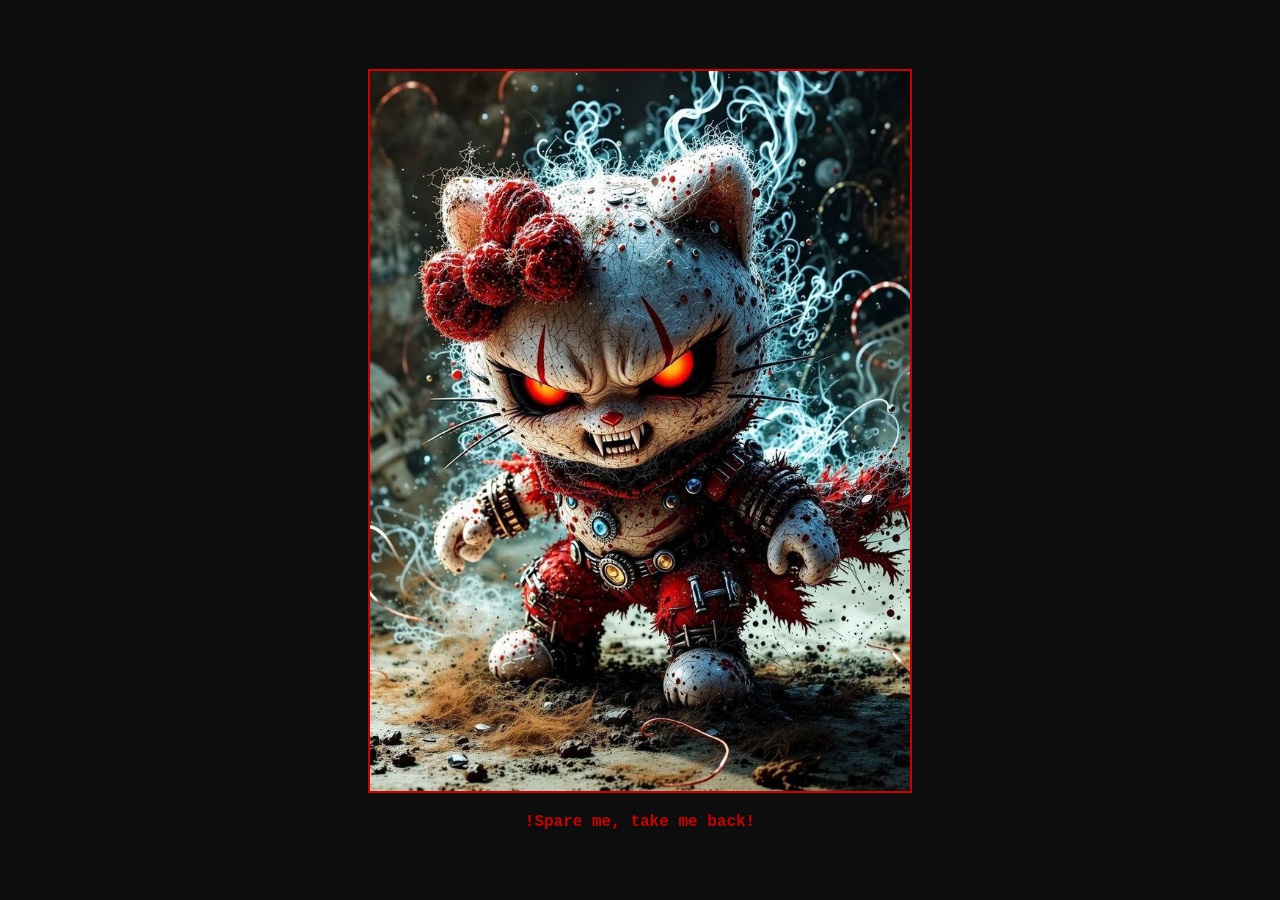
==== email.html @ a45e0446 "feat: add email, phone, and secretary pages with navigation links" ====
<!DOCTYPE html>
<html lang="en">
<head>
    <meta charset="UTF-8">
    <link rel="stylesheet" href="src/css/style.css">
    <link rel="icon" type="image/jpeg" href="src/img/Devil%20Cat.jpg">
    <title>Devil Cat Email</title></head>
<body class="secretary-page">

<img
        class="secretary-video"
        src="src/img/explosion.jpg"
        alt="Email Cat">

<a href="./index.html" class="back-link">
    !Spare me, take me back!
</a>

</body>
</html>
---- src/css/style.css ----
/* Общие настройки экрана */
body {
    background-color: #0d0d0d; /* Глубокий черный фон страницы */
    font-family: 'Arial', sans-serif;
    display: flex;
    justify-content: center;
    align-items: center;
    height: 100vh;
    margin: 0;
}

/* Стили горизонтальной визитки */
.card {
    background-color: #161616;
    width: 600px;
    height: 400px;
    box-sizing: border-box; /* Гарантирует, что размеры визитки останутся ровно 400px */
    padding: 20px;
    border-radius: 15px;
    border: 1px solid #222222;
    box-shadow: 0 10px 30px rgba(204, 0, 0, 0.15);
    position: relative;
}

/* Эффект при наведении мышки на визитку: тень загорается ярче */
.card:hover {
    transform: translateY(-5px); /* Визитка слегка приподнимается */
    box-shadow: 0 15px 40px rgba(204, 0, 0, 0.4); /* Тень становится больше и ярче */
}

/* Верхняя часть визитки: выстраиваем фото и текст в одну линию */
.card-header {
    display: flex;
    align-items: center;
    gap: 20px;
    margin-bottom: 20px;
}

/* Фотография кота в левом верхнем углу */
.profile-img {
    width: 100px;
    height: 100px;
    border-radius: 12px; /* Делаем углы фото слегка закругленными */
    object-fit: cover;
    border: 3px solid #cc0000; /* Грозная красная рамка */
}

/* Текстовая информация рядом с фото */
.profile-info {
    text-align: left;
}

h1 {
    font-size: 24px;
    color: #ffffff;
    margin: 0 0 5px 0;
    text-transform: uppercase; /* Все буквы заглавные */
    letter-spacing: 1px;
}

.job-title {
    color: #888888;
    font-size: 13px;
    margin: 0;
}

/* Блок управления музыкой */
.audio-block {
    background-color: #1f1f1f;
    padding: 10px;
    border-radius: 8px;
    margin-bottom: 20px;
    text-align: left;
}

.audio-label {
    color: #aaaaaa;
    font-size: 11px;
    margin: 0 0 5px 5px;
    text-transform: uppercase;
}

audio {
    width: 100%;
    height: 30px;
}

/* Блок с кнопками переводим на сетку Grid */
.links-container {
    display: grid;
    grid-template-columns: 1fr 1fr; /* Разделяет контейнер строго на две равные колонки */
    gap: 12px; /* Делаем зазоры чуть меньше для компактности */
    margin-bottom: 20px;
}

.card-link {
    position: relative;
    overflow: hidden; /* Скрываем искру, пока она находится за границами кнопки */
    display: block;
    background-color: #cc0000;
    color: #ffffff;
    text-decoration: none;
    padding: 8px 4px;
    font-size: 13px;
    border-radius: 6px;
    font-weight: bold;
    text-align: center;
    transition: background-color 0.3s, clip-path 0.3s;
}

/* Подготовка слоя с адской лавой */
.card-link::after {
    content: '';
    position: absolute;
    top: 0;
    left: -100%;
    width: 100%;
    height: 100%;
    /* Насыщенный оранжево-красный градиент раскаленной магмы */
    background: linear-gradient(90deg, transparent, #ff6600, #ff3300, transparent);
}

/* Эффект наведения: превращаем кнопку в обоюдоострое лезвие */
.card-link:hover {
    box-shadow: inset 0 0 15px #ff3300; /* Внутреннее горение */
    /* Сдвигаем углы на 20% к центру, делая боковые пики длиннее и острее */
    clip-path: polygon(20% 0%, 80% 0%, 100% 50%, 80% 100%, 20% 100%, 0% 50%);
}

/* Запуск БЕСКОНЕЧНОГО движения лавы при наведении */
.card-link:hover::after {
    animation: lava-flow 2s infinite linear;
}

/* Анимация непрерывного течения слева направо */
@keyframes lava-flow {
    0% {
        left: -100%;
    }
    100% {
        left: 100%;
    }
}

/* Стили для кнопки секретаря */
.card-link.secretary-link {
    grid-column: span 2; /* Заставляет кнопку занять обе колонки, то есть всю вторую строку */
    font-size: 11px;
    padding: 5px;
    background-color: #990000;
}

/* Создаем покадровую анимацию адского свечения */
@keyframes hellfire {
    0% {
        box-shadow: 0 0 5px rgba(204, 0, 0, 0.5);
    }
    50% {
        box-shadow: 0 0 20px rgba(204, 0, 0, 0.9); /* Тень становится шире и ярче */
    }
    100% {
        box-shadow: 0 0 5px rgba(204, 0, 0, 0.5);
    }
}

/* Эффект при наведении на кнопку связи */

/* Нижняя часть визитки: мелкий, строгий, не яркий шрифт */
.card-footer {
    border-top: 1px solid #222222; /* Тонкая разделительная линия */
    padding-top: 15px;
    text-align: left;
}

.contact-text {
    color: #555555; /* Очень приглушенный серый цвет, никакого оранжевого */
    font-size: 11px;
    margin: 3px 0;
    font-family: 'Courier New', monospace;
}

/* Страница секретаря */

.secretary-page {
    margin: 0;
    background-color: #0d0d0d;
    display: flex;
    flex-direction: column;
    align-items: center;
    justify-content: center;
    height: 100vh;
}

.secretary-video {
    max-width: 90%;
    max-height: 80vh;
    border: 2px solid #cc0000;
}

.back-link {
    margin-top: 20px;
    color: #cc0000;
    text-decoration: none;
    font-family: 'Courier New', monospace;
    font-weight: bold;
}

.back-link:hover {
    text-decoration: underline;
}
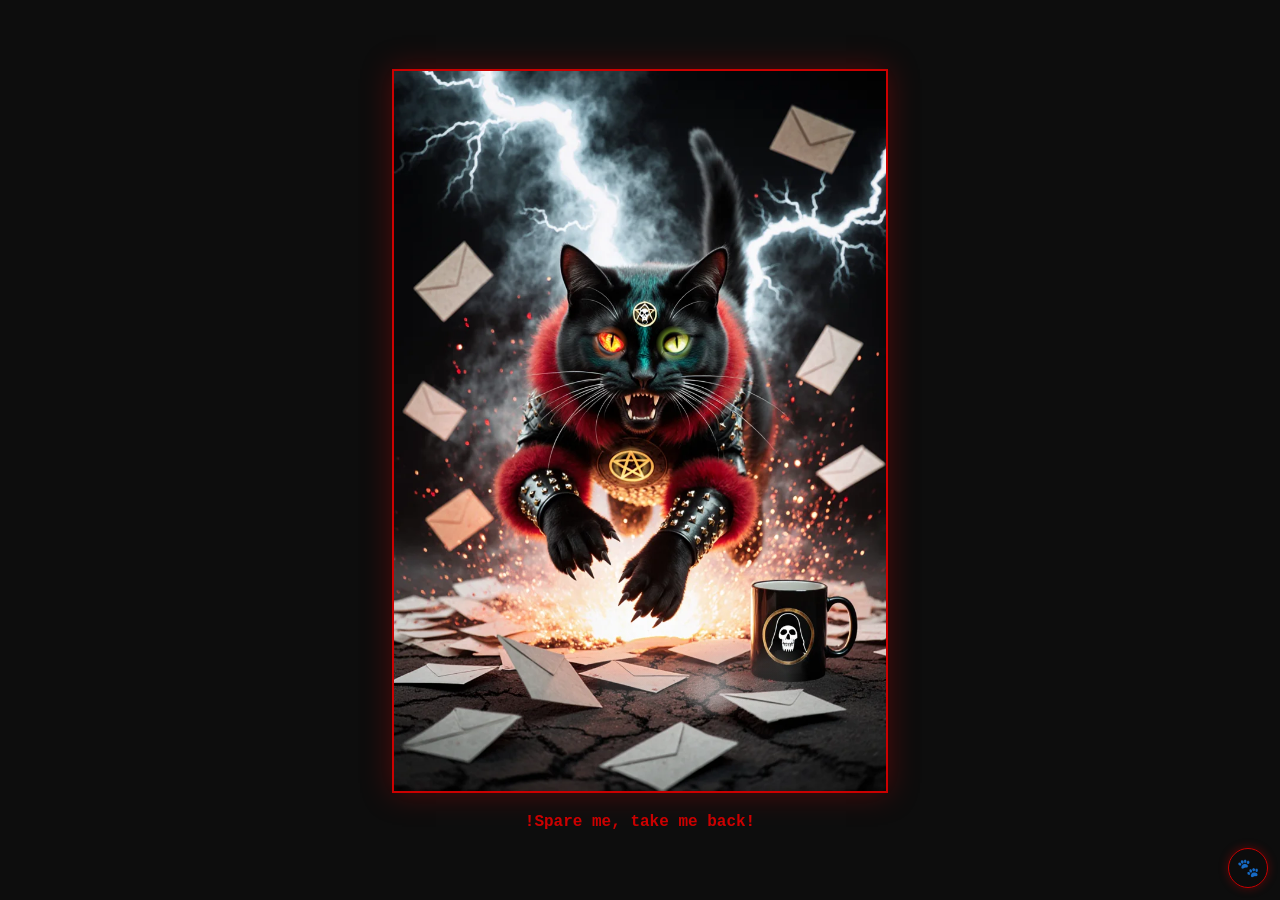
==== commit 13c49e16: "feat: add living pictures and surprises effects to HTML files and update README" ====
--- a/email.html
+++ b/email.html
@@ -2,19 +2,29 @@
 <html lang="en">
 <head>
     <meta charset="UTF-8">
+    <meta name="viewport" content="width=device-width, initial-scale=1.0">
     <link rel="stylesheet" href="src/css/style.css">
+    <link rel="stylesheet" href="src/css/alive.css">
+    <link rel="stylesheet" href="src/css/surprises.css">
     <link rel="icon" type="image/jpeg" href="src/img/Devil%20Cat.jpg">
     <title>Devil Cat Email</title></head>
 <body class="secretary-page">
 
-<img
-        class="secretary-video"
-        src="src/img/explosion.jpg"
-        alt="Email Cat">
+<!-- Живая картинка: глаза Василия горят, обе пентаграммы тлеют, кот дышит, от взрыва летят искры и дым,
+     бьют молнии. Координаты — в процентах картинки (src/js/alive.js). Прежняя картинка — src/img/explosion.jpg. -->
+<figure class="alive"
+        data-alive='{"eyes":[[43.9,37.9,3.8,"#ff5a14"],[57,37.9,3.8,"#b8f040"],[50.7,33.7,1.8,"#e8c070"],[48.1,54.8,4.2,"#ffcf5a"]],"pupils":[[43.9,37.9,2.7],[57,37.9,2.7]],"fx":["breath","embers","smoke","lightning"],"embersFrom":[20,80],"smokeFrom":[30,70]}'>
+    <div class="alive-body">
+        <img src="src/img/live/email.webp" width="832" height="1216"
+             alt="Devil Cat Vasily in studded leather armour leaps out of an exploding pile of letters under white lightning">
+    </div>
+</figure>
 
 <a href="./index.html" class="back-link">
     !Spare me, take me back!
 </a>
 
+<script src="src/js/alive.js" defer></script>
+<script src="src/js/surprises.js" defer></script>
 </body>
 </html>
--- a/src/css/style.css
+++ b/src/css/style.css
@@ -9,17 +9,41 @@
     margin: 0;
 }
 
-/* Стили горизонтальной визитки */
 .card {
     background-color: #161616;
-    width: 600px;
-    height: 400px;
-    box-sizing: border-box; /* Гарантирует, что размеры визитки останутся ровно 400px */
-    padding: 20px;
+    width: 95%; /* Визитка занимает 90% ширины экрана на мобильных */
+    max-width: 600px; /* Но не шире 600px на десктопе */
+    /*min-width: 400px; !* Минимальный размер, меньше которого не сжимаемся *!*/
+    height: auto; /* Позволяем высоте подстраиваться под контент */
+    min-height: 350px; /* Чтобы не была слишком плоской */
+    margin: 20px auto;
+    padding: 5vw; /* Отступы внутри карточки тоже станут относительными (5% от ширины вьюпорта) */
     border-radius: 15px;
     border: 1px solid #222222;
     box-shadow: 0 10px 30px rgba(204, 0, 0, 0.15);
     position: relative;
+    box-sizing: border-box;
+}
+
+/* Увеличиваем масштаб контента на смартфонах */
+@media (max-width: 600px) {
+    /* Сжимаем саму карточку */
+    .card {
+        padding: 15px 10px; /* Уменьшаем отступы по бокам и сверху/снизу */
+        min-height: auto; /* Убираем жесткую минимальную высоту */
+    }
+
+    /* Подтягиваем текст футера */
+    .card-footer {
+        padding-top: 10px; /* Уменьшаем отступ от разделительной линии */
+        margin-top: 0; /* Убираем лишние внешние отступы */
+    }
+
+    /* Уменьшаем отступы у самих строк с текстом */
+    .contact-text {
+        font-size: 10px;
+        margin: 2px 0; /* Минимальный отступ между строками */
+    }
 }
 
 /* Эффект при наведении мышки на визитку: тень загорается ярче */
@@ -40,9 +64,24 @@
 .profile-img {
     width: 100px;
     height: 100px;
-    border-radius: 12px; /* Делаем углы фото слегка закругленными */
+    border-radius: 12px;
     object-fit: cover;
-    border: 3px solid #cc0000; /* Грозная красная рамка */
+    border: 3px solid #cc0000;
+
+    /* Добавляем плавность для любых изменений */
+    transition: transform 0.3s ease, box-shadow 0.3s ease;
+    cursor: pointer; /* Указываем, что элемент кликабельный */
+}
+
+/* Эффект при наведении на фото */
+.profile-img:hover {
+    transform: scale(1.05); /* Фото слегка увеличивается (на 5%) */
+    box-shadow: 0 0 15px rgba(204, 0, 0, 0.6); /* Добавляем красное свечение */
+}
+
+/* Эффект при клике (нажатии) */
+.profile-img:active {
+    transform: scale(0.95); /* При нажатии фото чуть "проваливается" */
 }
 
 /* Текстовая информация рядом с фото */
--- a/src/css/alive.css
+++ b/src/css/alive.css
@@ -0,0 +1,272 @@
+/* ФАЙЛ: src/css/alive.css
+   НАЗНАЧЕНИЕ: «живые» картинки визитки (src/js/alive.js): горящие глаза, дыхание, капли, мухи, искры, дым,
+   молнии. Всё лежит поверх картинки и не ловит нажатия. Значения по умолчанию у переменных — те, что задаёт
+   скрипт, чтобы стиль читался и без него. */
+
+.alive {
+    --x: 50%;
+    --y: 50%;
+    --r: 4%;
+    --glow: #ff4a1a;
+    --size: 1;
+    --drift: 0px;
+    position: relative;
+    display: inline-block;
+    margin: 0;
+    line-height: 0;
+    overflow: hidden;
+    border: 2px solid #cc0000;
+    max-width: 90%;
+    box-shadow: 0 0 28px rgba(204, 0, 0, .35);
+}
+
+.alive:not(.alive--mini) .alive-body > img {
+    display: block;
+    max-width: 100%;
+    max-height: 80vh;
+    width: auto;
+    height: auto;
+}
+
+/* Маленький портрет сохраняет свои размеры из style.css (.profile-img) */
+.alive--mini img {
+    display: block;
+}
+
+/* Тело картинки и слой накладок дышат вместе, иначе глаза «съезжали» бы с лица */
+.alive-body {
+    position: relative;
+    transform-origin: 50% 90%;
+}
+
+.alive--breath .alive-body {
+    animation: alive-breath 4.8s ease-in-out infinite;
+}
+
+@keyframes alive-breath {
+    0%, 100% { transform: scale(1); }
+    42% { transform: scale(1.014) translateY(-0.4%); }
+    55% { transform: scale(1.013) translateY(-0.35%); }
+}
+
+.alive-layer {
+    position: absolute;
+    inset: 0;
+    pointer-events: none;
+}
+
+/* Глаз: свечение поверх радужки, ритм у каждого свой; при касании вспыхивает */
+.alive-eye {
+    position: absolute;
+    left: var(--x);
+    top: var(--y);
+    width: calc(var(--r) * 2);
+    aspect-ratio: 1;
+    border-radius: 50%;
+    /* Середина глаза прозрачная: в глазах Василия нарисованы черепа, свечение их не заливает,
+       а горит кольцом по краю глаза и ореолом вокруг */
+    background: radial-gradient(circle, rgba(0, 0, 0, 0) 0 38%, var(--glow) 47%, rgba(0, 0, 0, 0) 70%);
+    mix-blend-mode: screen;
+    transform: translate(-50%, -50%);
+    opacity: .5;
+    animation: alive-eye-burn 3s ease-in-out infinite;
+}
+
+@keyframes alive-eye-burn {
+    0%, 100% { opacity: .38; transform: translate(-50%, -50%) scale(.92); }
+    48% { opacity: .78; transform: translate(-50%, -50%) scale(1.12); }
+    52% { opacity: .62; transform: translate(-50%, -50%) scale(1.05); }
+}
+
+.alive--flare .alive-eye {
+    animation: alive-eye-flare 1.6s ease-out;
+}
+
+@keyframes alive-eye-flare {
+    0% { opacity: .5; transform: translate(-50%, -50%) scale(1); }
+    18% { opacity: 1; transform: translate(-50%, -50%) scale(2.1); }
+    100% { opacity: .45; transform: translate(-50%, -50%) scale(1); }
+}
+
+/* Череп в глубине зрачка: копия картинки, видная только в мягком круге зрачка, растёт и снова сжимается.
+   Алексей 13.11: «от больших до маленьких, медленно, плавно, очень спокойно, уверенно и неотвратимо» —
+   один долгий вдох-выдох в 8 секунд, оба глаза в такт, мягкая синусоида без рывков. Копия никогда не меньше
+   оригинала (иначе из-под неё видно настоящий череп), поэтому «маленький» — это сам оригинал, «большой» — +16 %.
+   Сплошная часть маски шире черепа на картинке, чтобы при росте не было двойного контура */
+.alive-pupil {
+    /* размеры круга зрачка по ширине и высоте; настоящие значения ставит alive.js из data-alive */
+    --rx: 3%;
+    --ry: 2%;
+    position: absolute;
+    inset: 0;
+    width: 100%;
+    height: 100%;
+    max-height: none;
+    -webkit-mask-image: radial-gradient(ellipse var(--rx) var(--ry) at var(--x) var(--y), #000 0 68%, rgba(0, 0, 0, 0) 100%);
+    mask-image: radial-gradient(ellipse var(--rx) var(--ry) at var(--x) var(--y), #000 0 68%, rgba(0, 0, 0, 0) 100%);
+    transform-origin: var(--x) var(--y);
+    animation: alive-pupil-pulse 8s cubic-bezier(0.45, 0, 0.55, 1) infinite;
+    will-change: transform, filter;
+}
+
+@keyframes alive-pupil-pulse {
+    0%, 100% { transform: scale(1); filter: brightness(0.94); }
+    50% { transform: scale(1.16); filter: brightness(1.16); }
+}
+
+/* Капли на стекле: медленно сползают, вытягиваются и исчезают */
+.alive-drop {
+    position: absolute;
+    top: -6%;
+    width: calc(10px * var(--size));
+    height: calc(14px * var(--size));
+    border-radius: 50% 50% 46% 46%;
+    background: radial-gradient(circle at 35% 30%, rgba(255, 255, 255, .85) 0 12%, rgba(190, 240, 255, .25) 30%, rgba(120, 200, 220, .08) 70%);
+    box-shadow: inset 0 -2px 3px rgba(0, 40, 50, .35);
+    animation: alive-drop-slide 10s linear infinite;
+}
+
+@keyframes alive-drop-slide {
+    0% { transform: translateY(0) scaleY(1); opacity: 0; }
+    6% { opacity: 1; }
+    30% { transform: translateY(30vh) scaleY(1.05); }
+    38% { transform: translateY(31vh) scaleY(1.3); }
+    80% { opacity: 1; }
+    100% { transform: translateY(95vh) scaleY(1.6); opacity: 0; }
+}
+
+/* Насекомое-картинка (стрекоза или пчела, вырезанная из нашей картинки), если она есть */
+.alive-fly--sprite {
+    position: absolute;
+    left: 0;
+    top: 0;
+    width: clamp(26px, 7%, 46px);
+    margin: -12px 0 0 -16px;
+    animation: alive-fly-shiver 90ms linear infinite alternate;
+}
+
+@keyframes alive-fly-shiver {
+    from { margin-top: -13px; }
+    to { margin-top: -11px; }
+}
+
+/* Стрекоза из CSS — запасная, пока нет картинки: длинное сине-зелёное брюшко и две пары прозрачных крыльев;
+   путь задаёт скрипт */
+.alive-fly {
+    position: absolute;
+    left: 0;
+    top: 0;
+    width: 26px;
+    height: 4px;
+    margin: -2px 0 0 -13px;
+    border-radius: 3px 40% 40% 3px;
+    background: linear-gradient(90deg, #0d3b46 0%, #1f8a8a 55%, #63d0c8 100%);
+}
+
+.alive-fly__wing {
+    position: absolute;
+    top: -9px;
+    left: 14px;
+    width: 4px;
+    height: 22px;
+    border-radius: 50%;
+    background: rgba(210, 240, 255, .45);
+    box-shadow: 4px 0 0 rgba(210, 240, 255, .35);
+    animation: alive-wing 45ms linear infinite alternate;
+}
+
+.alive-fly__wing--right {
+    left: 18px;
+}
+
+@keyframes alive-wing {
+    from { transform: scaleY(1); }
+    to { transform: scaleY(.45); }
+}
+
+/* Искра: поднимается, виляет и гаснет */
+.alive-ember {
+    position: absolute;
+    bottom: -4%;
+    width: calc(4px * var(--size));
+    height: calc(4px * var(--size));
+    border-radius: 50%;
+    background: radial-gradient(circle, #fff3c4 0 25%, #ff8a1f 45%, rgba(255, 60, 0, 0) 75%);
+    mix-blend-mode: screen;
+    animation: alive-rise 6s linear infinite;
+}
+
+/* Дым: мягкое пятно, поднимается и расплывается */
+.alive-smoke {
+    position: absolute;
+    bottom: 10%;
+    width: calc(90px * var(--size));
+    height: calc(90px * var(--size));
+    border-radius: 50%;
+    background: radial-gradient(circle, rgba(220, 220, 220, .18) 0 30%, rgba(200, 200, 200, 0) 70%);
+    animation: alive-rise 7s ease-out infinite;
+}
+
+@keyframes alive-rise {
+    0% { transform: translate(0, 0) scale(.6); opacity: 0; }
+    12% { opacity: 1; }
+    100% { transform: translate(var(--drift), -70vh) scale(1.6); opacity: 0; }
+}
+
+/* Молния: ломаная линия на долю секунды и вспышка всей картинки */
+.alive-lightning {
+    position: absolute;
+    inset: 0;
+    width: 100%;
+    height: 100%;
+    opacity: 0;
+    mix-blend-mode: screen;
+}
+
+.alive-lightning polyline {
+    fill: none;
+    stroke: #e8f6ff;
+    stroke-width: .5;
+    stroke-linejoin: round;
+    filter: drop-shadow(0 0 2px #8fd3ff);
+}
+
+.alive--flash .alive-lightning {
+    opacity: 1;
+}
+
+.alive--flash img {
+    filter: brightness(1.35) contrast(1.05);
+}
+
+/* Маленький живой портрет на визитке: рамка и тень остаются у самой картинки, а увеличение при наведении
+   переносится на обёртку, чтобы свечение глаз увеличивалось вместе с портретом */
+.alive--mini {
+    flex-shrink: 0;
+    max-width: none;
+    border: 0;
+    border-radius: 12px;
+    box-shadow: none;
+    overflow: visible;
+    transition: transform .3s ease;
+}
+
+.alive--mini:hover {
+    transform: scale(1.05);
+}
+
+.alive--mini .profile-img:hover {
+    transform: none;
+}
+
+.alive--mini .alive-layer {
+    border-radius: 12px;
+    overflow: hidden;
+}
+
+@media (prefers-reduced-motion: reduce) {
+    .alive-eye {
+        animation: none;
+        opacity: .55;
+    }
+}
--- a/src/css/surprises.css
+++ b/src/css/surprises.css
@@ -0,0 +1,120 @@
+/* ФАЙЛ: src/css/surprises.css
+   НАЗНАЧЕНИЕ: слой «неожиданностей» визитки (src/js/surprises.js). Слой не ловит нажатия; размеры фигур —
+   от ширины экрана, чтобы на телефоне они не закрывали всю страницу. Кнопка 🐾 в углу их выключает. */
+
+.surprise-layer {
+    position: fixed;
+    inset: 0;
+    z-index: 40;
+    pointer-events: none;
+    overflow: hidden;
+}
+
+.surprise {
+    position: absolute;
+    left: 0;
+    top: 0;
+    max-width: none;
+    will-change: transform, opacity;
+    user-select: none;
+}
+
+/* Размеры фигур */
+.surprise--paw { width: clamp(180px, 34vw, 420px); }
+.surprise--dragonfly { width: clamp(70px, 10vw, 120px); }
+.surprise--lady { width: clamp(220px, 34vw, 430px); }
+.surprise--kiss { width: clamp(90px, 13vw, 160px); opacity: .9; mix-blend-mode: multiply; }
+.surprise--scratches { width: clamp(220px, 40vw, 520px); opacity: 0; mix-blend-mode: screen; }
+.surprise--pentacle { width: clamp(160px, 26vw, 320px); opacity: 0; mix-blend-mode: screen; }
+.surprise--jar { width: clamp(110px, 16vw, 200px); }
+.surprise--contract { width: clamp(150px, 22vw, 280px); }
+
+/* Способы движения: скрипт задаёт конечную точку, переход делает остальное */
+.surprise--move-fast { transition: transform .38s cubic-bezier(.2, .9, .3, 1.15); }
+.surprise--move-soft { transition: transform 1.6s cubic-bezier(.25, .8, .3, 1); }
+.surprise--move-wobble { transition: transform 2.2s cubic-bezier(.45, .05, .55, .95); animation: surprise-wobble .35s ease-in-out infinite alternate; }
+.surprise--move-slam { transition: transform .16s cubic-bezier(.6, 0, 1, .6); }
+.surprise--move-roll { transition: transform 2.4s cubic-bezier(.3, .6, .4, 1); }
+
+@keyframes surprise-wobble {
+    from { margin-top: -6px; }
+    to { margin-top: 6px; }
+}
+
+/* Стрекоза зависла: мелко дрожит в воздухе */
+.surprise--hover { animation: surprise-hover .12s linear infinite alternate; }
+
+@keyframes surprise-hover {
+    from { margin-left: 0; }
+    to { margin-left: 2px; }
+}
+
+/* Банка дрожит: душа внутри стучит в стекло */
+.surprise--shiver { animation: surprise-shiver .12s linear infinite alternate; }
+
+@keyframes surprise-shiver {
+    from { margin-left: -2px; }
+    to { margin-left: 2px; }
+}
+
+/* Царапины проступают и остывают */
+.surprise--scratches-on { animation: surprise-cool 3.6s ease-out forwards; }
+
+@keyframes surprise-cool {
+    0% { opacity: 0; }
+    6% { opacity: 1; }
+    60% { opacity: .85; }
+    100% { opacity: .55; }
+}
+
+/* Пентаграмма прожигается: вспышка, свечение, остывание */
+.surprise--burn { animation: surprise-burn 5s ease-out forwards; }
+
+@keyframes surprise-burn {
+    0% { opacity: 0; transform-origin: center; }
+    8% { opacity: 1; }
+    55% { opacity: .9; }
+    100% { opacity: 0; }
+}
+
+/* Договор сгорает снизу вверх */
+.surprise--burning {
+    animation: surprise-paper-burn 3s ease-in forwards;
+    -webkit-mask-image: linear-gradient(to top, transparent 0%, #000 0%);
+    mask-image: linear-gradient(to top, transparent 0%, #000 0%);
+}
+
+@keyframes surprise-paper-burn {
+    0% { -webkit-mask-image: linear-gradient(to top, transparent 0%, #000 6%); mask-image: linear-gradient(to top, transparent 0%, #000 6%); }
+    50% { -webkit-mask-image: linear-gradient(to top, transparent 45%, #000 55%); mask-image: linear-gradient(to top, transparent 45%, #000 55%); }
+    100% { -webkit-mask-image: linear-gradient(to top, transparent 100%, #000 100%); mask-image: linear-gradient(to top, transparent 100%, #000 100%); }
+}
+
+.surprise--fade { transition: opacity .9s ease; opacity: 0; }
+
+/* Кнопка 🐾: включить или выключить неожиданности */
+.surprise-toggle {
+    position: fixed;
+    right: 12px;
+    bottom: 12px;
+    z-index: 41;
+    width: 40px;
+    height: 40px;
+    border: 1px solid #cc0000;
+    border-radius: 50%;
+    background: rgba(13, 13, 13, .8);
+    font-size: 18px;
+    line-height: 1;
+    cursor: pointer;
+    box-shadow: 0 0 10px rgba(204, 0, 0, .4);
+}
+
+.surprise-toggle--off {
+    opacity: .45;
+    filter: grayscale(1);
+}
+
+.surprise-toggle:focus-visible {
+    outline: 2px solid #ff8a1f;
+    outline-offset: 2px;
+}
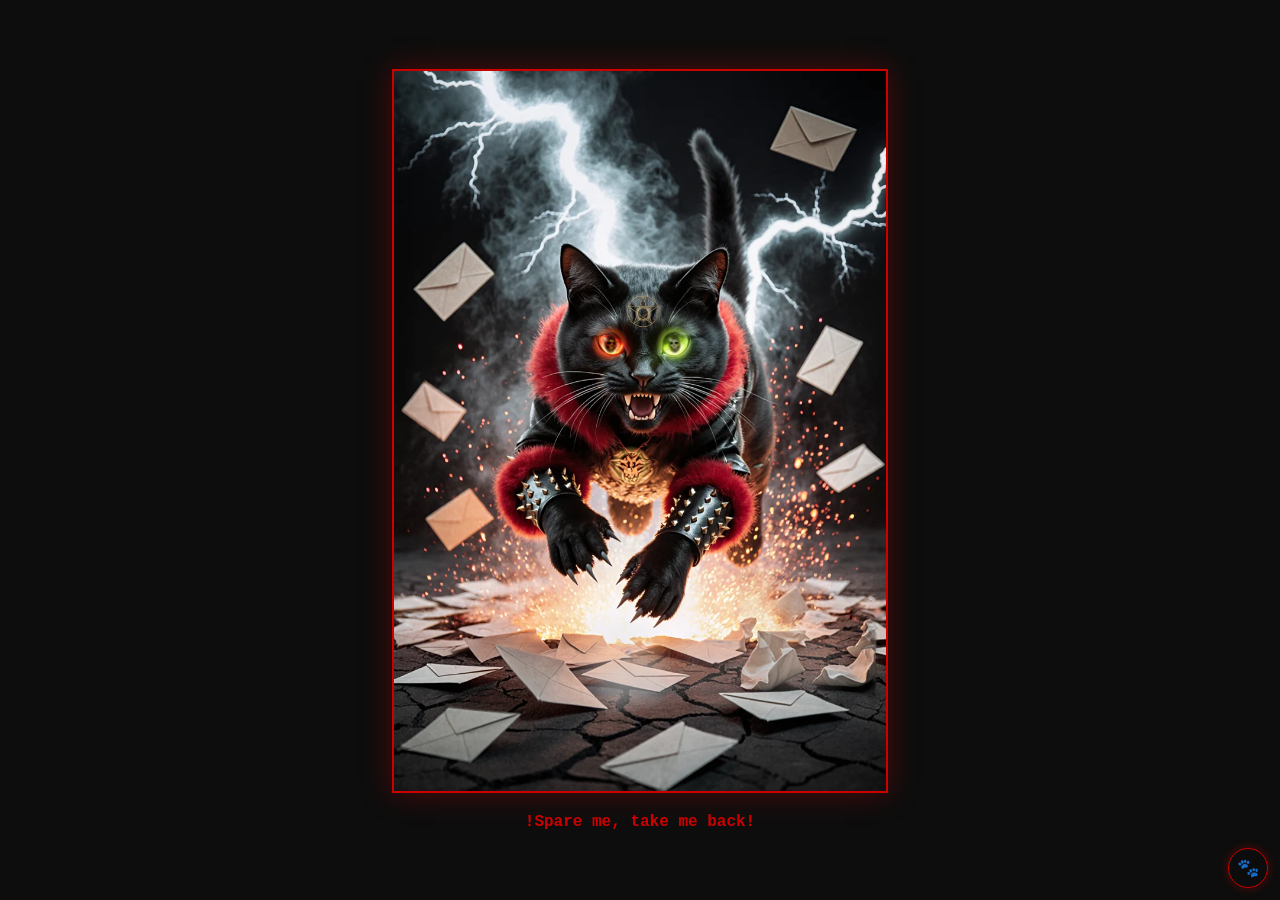
==== commit 362e25f5: "feat: enhance alt text descriptions for images in email and phone HTML files" ====
--- a/email.html
+++ b/email.html
@@ -16,7 +16,7 @@
         data-alive='{"eyes":[[43.9,37.9,3.8,"#ff5a14"],[57,37.9,3.8,"#b8f040"],[50.7,33.7,1.8,"#e8c070"],[48.1,54.8,4.2,"#ffcf5a"]],"pupils":[[43.9,37.9,2.7],[57,37.9,2.7]],"fx":["breath","embers","smoke","lightning"],"embersFrom":[20,80],"smokeFrom":[30,70]}'>
     <div class="alive-body">
         <img src="src/img/live/email.webp" width="832" height="1216"
-             alt="Devil Cat Vasily in studded leather armour leaps out of an exploding pile of letters under white lightning">
+             alt="Devil Cat Vasily in studded leather armour, hooded skulls glowing deep in his orange and green eyes, leaps out of an exploding pile of letters under white lightning">
     </div>
 </figure>
 
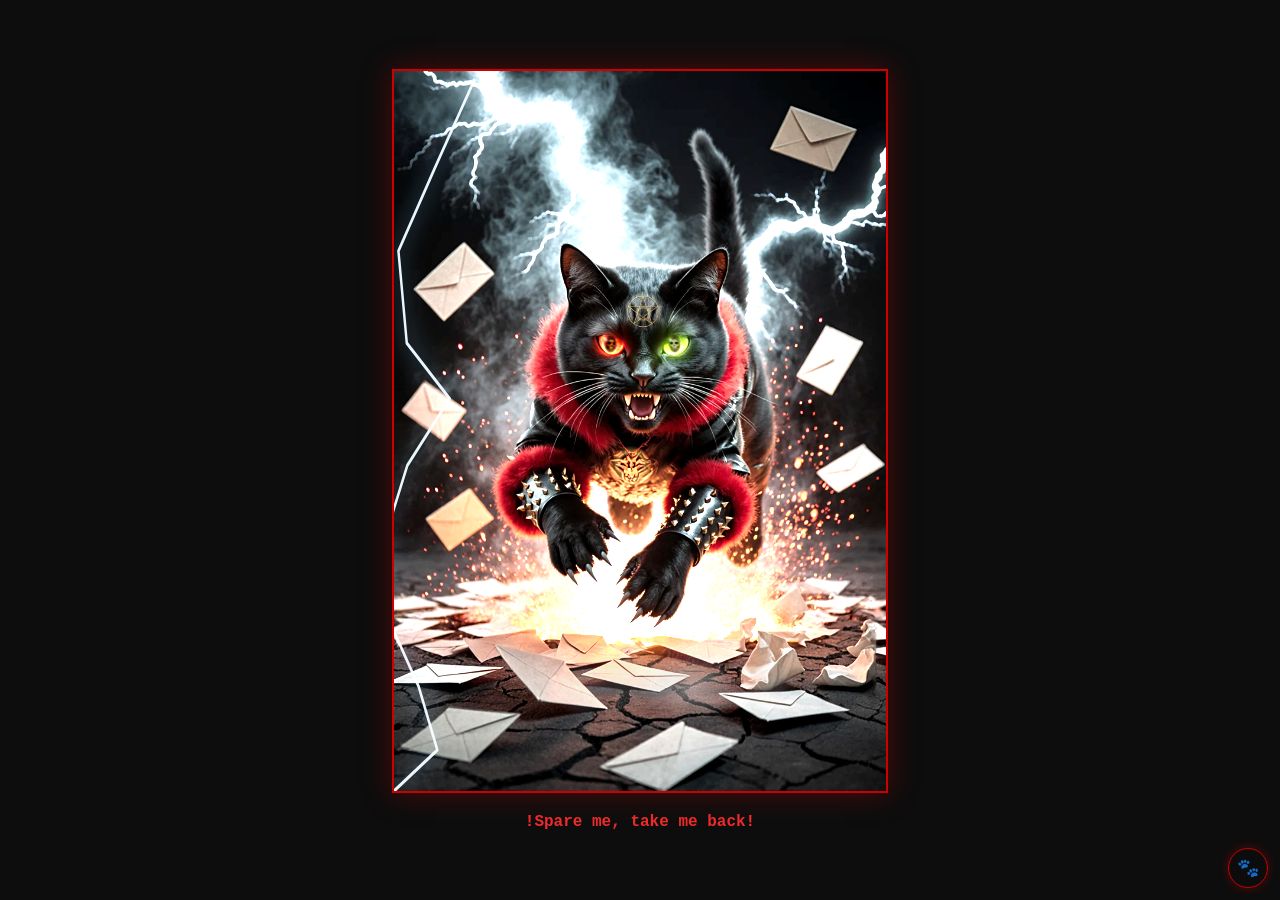
==== commit ea4ef49b: "feat: добавлены новые эффекты для живых картинок - Обновлены стили в `alive.css` для улучшения анима" ====
--- a/email.html
+++ b/email.html
@@ -13,7 +13,7 @@
 <!-- Живая картинка: глаза Василия горят, обе пентаграммы тлеют, кот дышит, от взрыва летят искры и дым,
      бьют молнии. Координаты — в процентах картинки (src/js/alive.js). Прежняя картинка — src/img/explosion.jpg. -->
 <figure class="alive"
-        data-alive='{"eyes":[[43.9,37.9,3.8,"#ff5a14"],[57,37.9,3.8,"#b8f040"],[50.7,33.7,1.8,"#e8c070"],[48.1,54.8,4.2,"#ffcf5a"]],"pupils":[[43.9,37.9,2.7],[57,37.9,2.7]],"fx":["breath","embers","smoke","lightning"],"embersFrom":[20,80],"smokeFrom":[30,70]}'>
+        data-alive='{"eyes":[[43.9,37.9,3.8,"#ff5a14"],[57,37.9,3.8,"#b8f040"],[50.7,33.7,1.8,"#e8c070"],[48.1,54.8,4.2,"#ffcf5a"]],"pupils":[[43.9,37.9,3.5,0.62],[57,37.9,3.5,0.62]],"fx":["breath","embers","smoke","lightning"],"embersFrom":[20,80],"smokeFrom":[30,70]}'>
     <div class="alive-body">
         <img src="src/img/live/email.webp" width="832" height="1216"
              alt="Devil Cat Vasily in studded leather armour, hooded skulls glowing deep in his orange and green eyes, leaps out of an exploding pile of letters under white lightning">
--- a/src/css/style.css
+++ b/src/css/style.css
@@ -212,7 +212,7 @@
 }
 
 .contact-text {
-    color: #555555; /* Очень приглушенный серый цвет, никакого оранжевого */
+    color: #8a8a8a; /* Приглушённый серый, никакого оранжевого. Было #555555 — контраст 2.4 к фону, текст почти не читался (axe, конвейер качества 13.11); #8a8a8a даёт 5.2 при той же сдержанности */
     font-size: 11px;
     margin: 3px 0;
     font-family: 'Courier New', monospace;
@@ -238,7 +238,8 @@
 
 .back-link {
     margin-top: 20px;
-    color: #cc0000;
+    /* Был #cc0000 — контраст 3.3 к чёрному фону, меньше нормы 4.5; #f02a2a — тот же адский красный, но читается (4.7) */
+    color: #f02a2a;
     text-decoration: none;
     font-family: 'Courier New', monospace;
     font-weight: bold;
--- a/src/css/alive.css
+++ b/src/css/alive.css
@@ -33,6 +33,20 @@
     display: block;
 }
 
+/* Копия черепа ложится ровно на картинку внутри красной рамки портрета (3 px, при увеличении 1,2 px) —
+   иначе в покое череп-копия сдвинут и по краю окна виден двойной контур */
+.alive--mini .alive-pupil__skull {
+    box-sizing: border-box;
+    padding: 3px;
+    border-radius: 12px;
+}
+
+@media (hover: hover) and (pointer: fine) {
+    .alive--mini:hover .alive-pupil__skull {
+        padding: 1.2px;
+    }
+}
+
 /* Тело картинки и слой накладок дышат вместе, иначе глаза «съезжали» бы с лица */
 .alive-body {
     position: relative;
@@ -93,25 +107,35 @@
    один долгий вдох-выдох в 8 секунд, оба глаза в такт, мягкая синусоида без рывков. Копия никогда не меньше
    оригинала (иначе из-под неё видно настоящий череп), поэтому «маленький» — это сам оригинал, «большой» — +16 %.
    Сплошная часть маски шире черепа на картинке, чтобы при росте не было двойного контура */
+/* 14.11 (Алексей): «черепа должны серьёзнее увеличиваться внутри глаз и заметнее привлекать внимание» —
+   череп вырастает на 42 % и разгорается, вдох-выдох 6 с, оба в такт. Окно-маска размером с весь глаз стоит
+   на месте (.alive-pupil), растёт только картинка внутри (.alive-pupil__skull), поэтому выросший череп
+   заполняет глаз, но не вылезает на шерсть */
 .alive-pupil {
-    /* размеры круга зрачка по ширине и высоте; настоящие значения ставит alive.js из data-alive */
+    /* размеры круга глаза по ширине и высоте; настоящие значения ставит alive.js из data-alive */
     --rx: 3%;
     --ry: 2%;
+    position: absolute;
+    inset: 0;
+    overflow: hidden;
+    -webkit-mask-image: radial-gradient(ellipse var(--rx) var(--ry) at var(--x) var(--y), #000 0 78%, rgba(0, 0, 0, 0) 100%);
+    mask-image: radial-gradient(ellipse var(--rx) var(--ry) at var(--x) var(--y), #000 0 78%, rgba(0, 0, 0, 0) 100%);
+}
+
+.alive-pupil__skull {
     position: absolute;
     inset: 0;
     width: 100%;
     height: 100%;
     max-height: none;
-    -webkit-mask-image: radial-gradient(ellipse var(--rx) var(--ry) at var(--x) var(--y), #000 0 68%, rgba(0, 0, 0, 0) 100%);
-    mask-image: radial-gradient(ellipse var(--rx) var(--ry) at var(--x) var(--y), #000 0 68%, rgba(0, 0, 0, 0) 100%);
     transform-origin: var(--x) var(--y);
-    animation: alive-pupil-pulse 8s cubic-bezier(0.45, 0, 0.55, 1) infinite;
+    animation: alive-pupil-pulse 6s cubic-bezier(0.45, 0, 0.55, 1) infinite;
     will-change: transform, filter;
 }
 
 @keyframes alive-pupil-pulse {
-    0%, 100% { transform: scale(1); filter: brightness(0.94); }
-    50% { transform: scale(1.16); filter: brightness(1.16); }
+    0%, 100% { transform: scale(1); filter: brightness(0.92) contrast(1); }
+    50% { transform: scale(1.42); filter: brightness(1.38) contrast(1.12) saturate(1.15); }
 }
 
 /* Капли на стекле: медленно сползают, вытягиваются и исчезают */
@@ -135,7 +159,7 @@
     100% { transform: translateY(95vh) scaleY(1.6); opacity: 0; }
 }
 
-/* Насекомое-картинка (стрекоза или пчела, вырезанная из нашей картинки), если она есть */
+/* Насекомое-картинка (вырезанная из нашей картинки), если она есть */
 .alive-fly--sprite {
     position: absolute;
     left: 0;
@@ -150,38 +174,61 @@
     to { margin-top: -11px; }
 }
 
-/* Стрекоза из CSS — запасная, пока нет картинки: длинное сине-зелёное брюшко и две пары прозрачных крыльев;
-   путь задаёт скрипт */
+/* Муха из CSS (14.11: стрекозы-палочки отменены — Алексей: «ёршики для туалета летающие… лучше даже мухи»):
+   тёмное брюшко с полосками, голова с крупными красно-бурыми глазами, два прозрачных крыла с отливом сложены
+   назад и мелко дрожат. Голова смотрит вправо; разворот по ходу полёта и путь задаёт скрипт */
 .alive-fly {
     position: absolute;
     left: 0;
     top: 0;
-    width: 26px;
+    width: 11px;
+    height: 7px;
+    margin: -3.5px 0 0 -5.5px;
+    border-radius: 55% 45% 45% 55% / 50%;
+    background: repeating-linear-gradient(90deg, #15130f 0 1.6px, #2e2b24 1.6px 2.6px), #15130f;
+    box-shadow: 0 1px 1.5px rgba(0, 0, 0, .65);
+}
+
+/* голова с глазами */
+.alive-fly::before {
+    content: '';
+    position: absolute;
+    right: -3px;
+    top: .5px;
+    width: 5px;
+    height: 6px;
+    border-radius: 50%;
+    /* два крупных фасеточных глаза — сверху и снизу головы */
+    background:
+        radial-gradient(circle at 55% 26%, #b0401c 0 32%, rgba(0, 0, 0, 0) 36%),
+        radial-gradient(circle at 55% 74%, #b0401c 0 32%, rgba(0, 0, 0, 0) 36%),
+        #2a0c06;
+}
+
+/* крылья: прозрачные лепестки от груди назад, за брюшко, чуть в стороны; дрожат — мерцают, не меняя наклона */
+.alive-fly__wing {
+    position: absolute;
+    top: -3px;
+    left: -4px;
+    width: 9px;
     height: 4px;
-    margin: -2px 0 0 -13px;
-    border-radius: 3px 40% 40% 3px;
-    background: linear-gradient(90deg, #0d3b46 0%, #1f8a8a 55%, #63d0c8 100%);
-}
-
-.alive-fly__wing {
-    position: absolute;
-    top: -9px;
-    left: 14px;
-    width: 4px;
-    height: 22px;
-    border-radius: 50%;
-    background: rgba(210, 240, 255, .45);
-    box-shadow: 4px 0 0 rgba(210, 240, 255, .35);
-    animation: alive-wing 45ms linear infinite alternate;
+    border-radius: 50%;
+    background: linear-gradient(90deg, rgba(150, 175, 210, .25), rgba(236, 242, 248, .6));
+    box-shadow: inset 0 0 0 .5px rgba(255, 255, 255, .35);
+    transform: rotate(-20deg);
+    transform-origin: 95% 85%;
+    animation: alive-wing 40ms linear infinite alternate;
 }
 
 .alive-fly__wing--right {
-    left: 18px;
+    top: 5px;
+    transform: rotate(20deg);
+    transform-origin: 95% 15%;
 }
 
 @keyframes alive-wing {
-    from { transform: scaleY(1); }
-    to { transform: scaleY(.45); }
+    from { opacity: .95; }
+    to { opacity: .3; }
 }
 
 /* Искра: поднимается, виляет и гаснет */
@@ -242,17 +289,37 @@
 /* Маленький живой портрет на визитке: рамка и тень остаются у самой картинки, а увеличение при наведении
    переносится на обёртку, чтобы свечение глаз увеличивалось вместе с портретом */
 .alive--mini {
+    position: relative;
     flex-shrink: 0;
     max-width: none;
     border: 0;
     border-radius: 12px;
     box-shadow: none;
     overflow: visible;
-    transition: transform .3s ease;
-}
-
-.alive--mini:hover {
-    transform: scale(1.05);
+    transform-origin: 0 0;
+    transition: transform .38s cubic-bezier(.2, .8, .25, 1);
+}
+
+/* Кот под мышью растёт по-настоящему — в 2,8 раза, из своего угла, поверх текста визитки, вместе с горящими
+   глазами и черепами (правило владельца 14.11: картинки в маленьких окошках при наведении увеличиваются
+   в 2,5–3 раза, а не на 5 %). Только для мыши: на телефоне касание кота по-прежнему включает музыку. */
+@media (hover: hover) and (pointer: fine) {
+    .alive--mini:hover {
+        transform: scale(2.8);
+        z-index: 20;
+    }
+
+    /* Тень и красная кайма отделяют большого кота от текста; числа малы — масштаб их умножит */
+    .alive--mini:hover .profile-img {
+        border-width: 1.2px; /* ×2,8 — та же красная кайма, что у маленького кота, а не толстая рама */
+        box-shadow: 0 0 0 .5px #000, 0 6px 18px rgba(0, 0, 0, .85), 0 0 7px rgba(204, 0, 0, .55);
+    }
+}
+
+@media (prefers-reduced-motion: reduce) {
+    .alive--mini {
+        transition: none;
+    }
 }
 
 .alive--mini .profile-img:hover {
